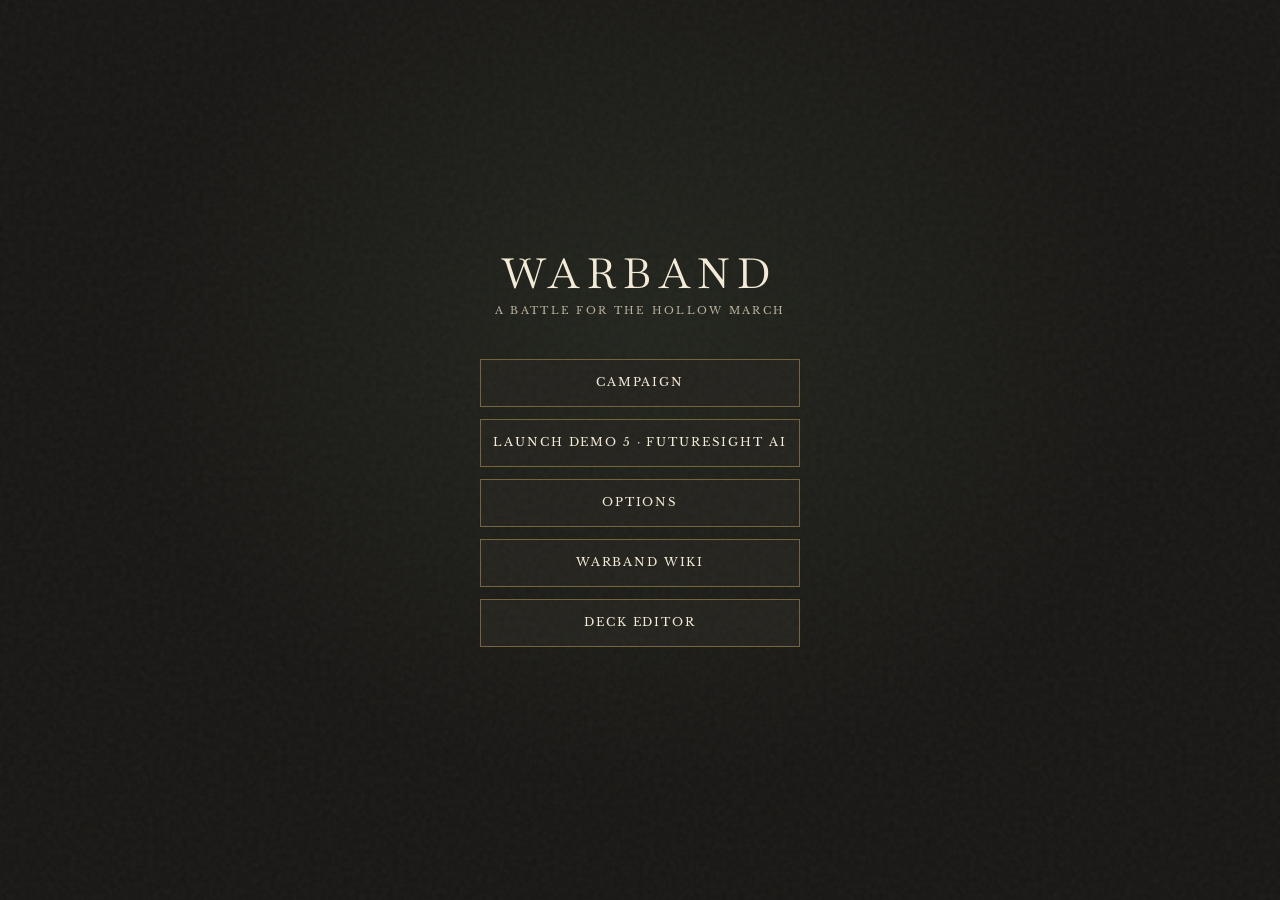
==== index.html @ 4db21bb0 "Add battle death skull: red skull appears when token hits 0 HP during battle Initiative steps, disap" ====
<!doctype html>
<html lang="en">
<head>
  <meta charset="utf-8">
  <meta name="viewport" content="width=device-width, initial-scale=1">
  <meta name="theme-color" content="#191715">
  <link rel="icon" href="data:image/svg+xml,%3Csvg xmlns='http://www.w3.org/2000/svg' viewBox='0 0 32 32'%3E%3Cpath d='M16 2 29 9v14l-13 7L3 23V9Z' fill='%23191715' stroke='%23c6a356'/%3E%3C/svg%3E">
  <title>Warband</title>
  <link rel="preconnect" href="https://fonts.googleapis.com">
  <link rel="preconnect" href="https://fonts.gstatic.com" crossorigin>
  <link href="https://fonts.googleapis.com/css2?family=Baskervville+SC&family=Libre+Baskerville:wght@400;700&display=swap" rel="stylesheet">
  <style>
    :root {
      --ink: #191715;
      --parchment: #f4ecd8;
      --gold: #c6a356;
      --bone-dim: #bcb29d;
      --display: "Baskervville SC", Georgia, serif;
      --body: "Libre Baskerville", Georgia, serif;
    }
    * { box-sizing: border-box; margin: 0; padding: 0; }
    body {
      min-height: 100dvh;
      color: var(--parchment);
      background: radial-gradient(ellipse at 50% 38%, rgba(56, 71, 50, .3), transparent 56%), var(--ink);
      font-family: var(--body);
      -webkit-font-smoothing: antialiased;
    }
    body::after {
      content: "";
      position: fixed;
      inset: 0;
      pointer-events: none;
      opacity: .055;
      background-image: url("data:image/svg+xml,%3Csvg viewBox='0 0 180 180' xmlns='http://www.w3.org/2000/svg'%3E%3Cfilter id='n'%3E%3CfeTurbulence type='fractalNoise' baseFrequency='.9' numOctaves='4' stitchTiles='stitch'/%3E%3C/filter%3E%3Crect width='100%25' height='100%25' filter='url(%23n)' opacity='.8'/%3E%3C/svg%3E");
    }
    .main-menu { min-height: 100dvh; display: grid; place-items: center; padding: 24px; }
    .main-menu[hidden] { display: none; }
    .menu-panel { width: min(100%, 320px); text-align: center; }
    .menu-title { font: 41.6px/1 var(--display); letter-spacing: .18em; font-weight: 400; }
    .menu-subtitle { margin-top: 10px; color: var(--bone-dim); font-size: 10.4px; letter-spacing: .22em; text-transform: uppercase; }
    .menu-buttons { display: grid; gap: 12px; margin-top: 42px; }
    .menu-button { display: grid; place-items: center; min-height: 48px; color: var(--parchment); background: #24231e; border: 1px solid rgba(198,163,86,.5); font: 11.7px/1 var(--body); letter-spacing: .16em; text-decoration: none; text-transform: uppercase; cursor: pointer; }
    .menu-button:hover:not(:disabled) { color: var(--gold); border-color: var(--gold); }
    .menu-button:focus-visible { outline: 2px solid var(--gold); outline-offset: 3px; }
    .menu-button:disabled { color: var(--bone-dim); background: #211f1c; border-color: rgba(244,236,216,.1); opacity: .38; cursor: not-allowed; }
    .options-form { display: grid; gap: 18px; margin-top: 32px; text-align: left; }
    .options-field { display: grid; gap: 8px; color: var(--bone-dim); font-size: 10.4px; letter-spacing: .15em; text-transform: uppercase; }
    .options-field select { width: 100%; height: 44px; padding: 0 12px; color: var(--parchment); background: #24231e; border: 1px solid rgba(198,163,86,.5); font: 13px var(--body); }
    .options-field select:focus-visible { outline: 2px solid var(--gold); outline-offset: 3px; }
    .options-note { color: var(--bone-dim); font-size: 10.4px; line-height: 1.6; }
    .options-back { margin-top: 24px; width: 100%; }
    [data-theme-toggle] { display: flex; align-items: center; justify-content: center; gap: 10px; }
    [data-theme-toggle]::before { content: ""; width: 7px; height: 7px; transform: rotate(45deg); border: 1px solid var(--gold); }
    [data-theme-toggle][aria-pressed="true"]::before { background: var(--gold); box-shadow: 0 0 8px rgba(184,149,80,.35); }

    html[data-ui-theme="ironbound"] {
      --ink: #12110f;
      --parchment: #e8d9b5;
      --gold: #b89550;
      --bone-dim: #b8aa8b;
    }
    html[data-ui-theme="ironbound"] body {
      background:
        linear-gradient(rgba(18,17,15,.8), rgba(18,17,15,.9)),
        url("assets/ironbound/Wood051_1K-JPG_Color.jpg") center / 640px;
    }
    html[data-ui-theme="ironbound"] .menu-panel {
      padding: 34px 28px;
      background:
        linear-gradient(rgba(38,37,34,.93), rgba(28,27,24,.96)),
        url("assets/ironbound/Rock035_1K-JPG_Color.jpg") center / 520px;
      border: 1px solid #756443;
      box-shadow: 0 18px 50px #0009, inset 0 0 0 4px #12110f, inset 0 0 0 5px #b8955040;
    }
    html[data-ui-theme="ironbound"] .menu-button {
      color: var(--parchment);
      background: linear-gradient(#454640, #2b2c29 48%, #20211f 52%, #30312d);
      border-color: #776641;
      box-shadow: inset 0 1px #ffffff12, inset 0 -2px #0007, 0 3px 6px #0005;
    }
    html[data-ui-theme="ironbound"] .menu-button:hover:not(:disabled) { background: linear-gradient(#505149, #33342f); }
  </style>
</head>
<body>
  <main class="main-menu" id="main-menu" aria-labelledby="menu-title">
    <div class="menu-panel">
      <h1 class="menu-title" id="menu-title">WARBAND</h1>
      <p class="menu-subtitle">A battle for the Hollow March</p>
      <div class="menu-buttons">
        <a class="menu-button" id="campaign-launch" href="campaign.html">Campaign</a>
        <a class="menu-button" id="demo-5-launch" href="demo-match-5.html">Launch Demo 5 · Futuresight AI</a>
        <button class="menu-button" type="button" data-options-open>Options</button>
        <a class="menu-button" id="wiki-launch" href="wiki.html">Warband Wiki</a>
        <a class="menu-button" id="deck-editor-launch" href="deck-editor.html">Deck Editor</a>
      </div>
    </div>
  </main>
  <section class="main-menu" id="options-menu" aria-labelledby="options-title" hidden>
    <div class="menu-panel">
      <h1 class="menu-title" id="options-title">OPTIONS</h1>
      <p class="menu-subtitle">Presentation and language</p>
      <div class="options-form">
        <button class="menu-button" type="button" data-theme-toggle aria-pressed="false">UI Skin: Manuscript</button>
        <label class="options-field">Language
          <select id="language-select" aria-describedby="language-note">
            <option value="en">English</option>
            <option value="pl">Polish</option>
            <option value="de">German</option>
          </select>
        </label>
        <p class="options-note" id="language-note">Changes apply immediately and are saved on this device.</p>
        <label class="options-field">Tutorials
          <select id="option-tutorials-select" aria-label="Tutorials">
            <option value="true">On</option>
            <option value="false">Off</option>
          </select>
        </label>
        <label class="options-field">Random Deployment Glow
          <select id="option-deployment-glow-select" aria-label="Random Deployment Glow">
            <option value="true">On</option>
            <option value="false">Off</option>
          </select>
        </label>
      </div>
      <button class="menu-button options-back" type="button" data-options-back>Back to Main Menu</button>
    </div>
  </section>
  <script src="assets/ui-theme.js"></script>
  <script src="assets/ui-localization.js"></script>
  <script src="assets/ui-options.js"></script>
</body>
</html>
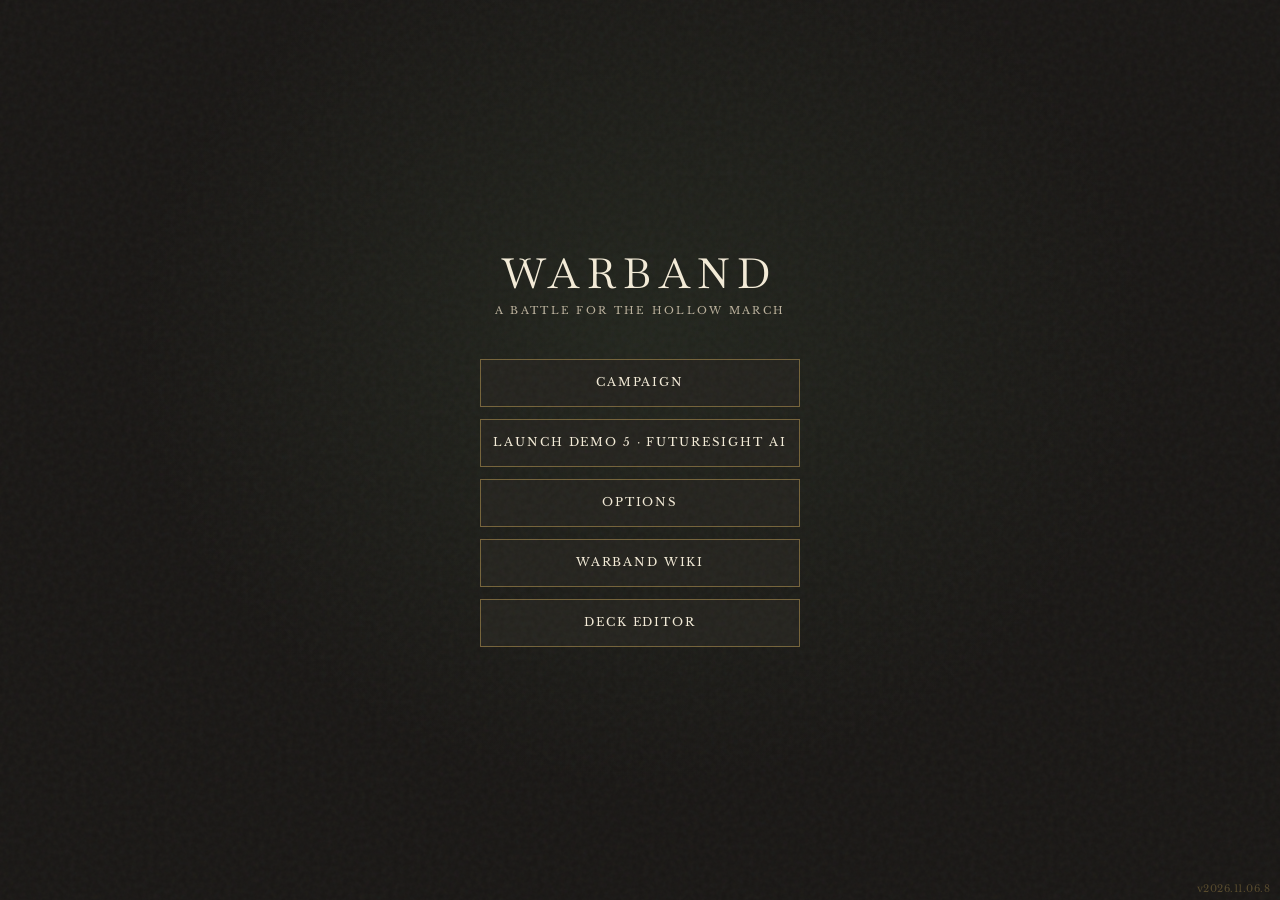
==== commit f77d83b6: "Add version display: corner label on all pages, version.js for tracking" ====
--- a/index.html
+++ b/index.html
@@ -80,6 +80,7 @@
       box-shadow: inset 0 1px #ffffff12, inset 0 -2px #0007, 0 3px 6px #0005;
     }
     html[data-ui-theme="ironbound"] .menu-button:hover:not(:disabled) { background: linear-gradient(#505149, #33342f); }
+    .warband-version { position: fixed; bottom: 6px; right: 10px; font: 10px/1 var(--body); color: rgba(198,163,86,.35); pointer-events: none; z-index: 9999; letter-spacing: .05em; }
   </style>
 </head>
 <body>
@@ -126,6 +127,9 @@
       <button class="menu-button options-back" type="button" data-options-back>Back to Main Menu</button>
     </div>
   </section>
+  <div class="warband-version" id="warband-version"></div>
+  <script src="assets/version.js"></script>
+  <script>document.getElementById('warband-version').textContent = window.WARBAND_VERSION || '';</script>
   <script src="assets/ui-theme.js"></script>
   <script src="assets/ui-localization.js"></script>
   <script src="assets/ui-options.js"></script>
